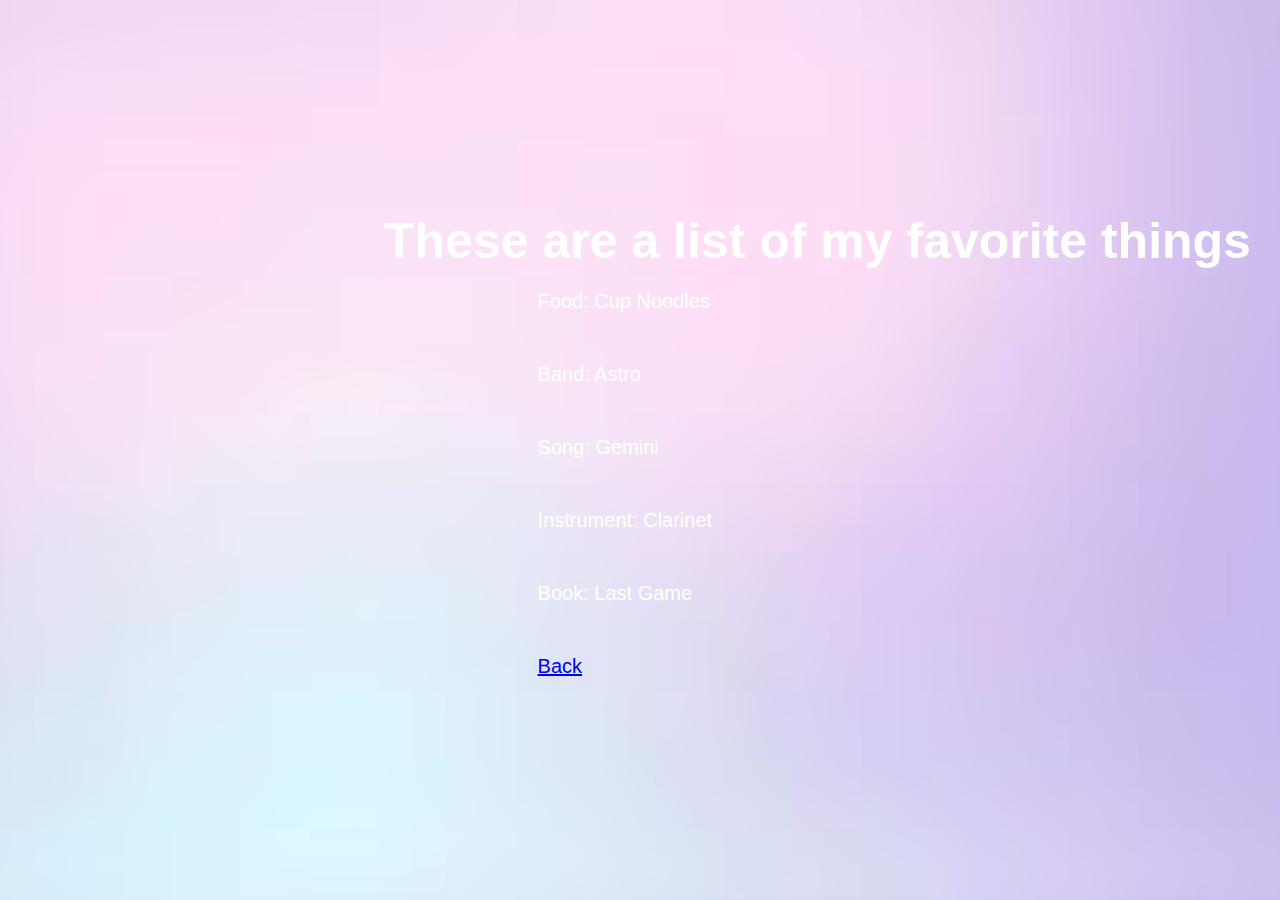
==== Favorites.html @ dabc2067 "Add files via upload" ====
<!DOCTYPE html>
<html>
    <head>
        <meta charset="UTF-8">
        <title> Hi </title>
        <link rel = "stylesheet" href = "styles.css">
    </head>
    <body>
        <div class = "background2">
            <div class = "intro">
                <p>These are a list of my favorite things</p>
            </div>
            <div class = "fav">
                <ul>
                    <br>
                    <br>
                    <br>
                    <br>
                    <br>
                    <br>
                    <li>Food: Cup Noodles</li>
                    <li>Band: Astro</li>
                    <li>Song: Gemini</li>
                    <li>Instrument: Clarinet</li>
                    <li>Book: Last Game</li>
                    <li><a href="home.html">Back</a></li>
                </ul>
            </div>
        </div>
---- styles.css ----
*{
    margin: 0;
    padding: 0;
    font-family: sans-serif;
}
.background{
    width: 100%;
    height : 100vh;
    background-image:url(purple1.jpg);
    background-size: cover ;
    background-position: center;
} 

.background2{
    width: 100%;
    height : 100vh;
    background-image:url(Purple2.avif);
    background-size: cover ;
    background-position: center;
}

.hello{
    color: #fff;
    font-size: 50px;
    font-weight:600;
    color: transparent;
    -webkit-text-stroke: 1px #fff;
    background: url(back.png);
    -webkit-background-clip: text;
    background-position: 0,0;
    animation: back 20s linear infinite;
    position: absolute; 
    bottom: 49%;
    left: 27%;
}

@keyframes back{
    100%{
        background-position: 2000px,0;
    }
}

.start{
    font-size: 20px;
    width: 61%;
    margin: 0;
    padding: 0;
    display: flex;
    align-items: center;
    justify-content: space-between;
    position:relative;
}

.start a{
    color:#fff;
    text-decoration: none;
    text-transform: uppercase;
}

.start::after{
    content:'';
    height: 2px;
    width: 0;
    background: #fff;
    position:absolute;
    left:0;
    bottom:-10px;
    transition: 0.5s;
}

.start:hover::after{
    width:100%;

}

.intro{
    color:#fff;
    font-size: 50px;
    font-weight: 600;
    text-align: center; 
    position: absolute; 
    bottom: 70%;
    left: 30%;
}

.transition{
    font-size: 20px;
    width:9%;
    height: 90%;
    margin: auto;
    padding: 35px;
    display: flex;
    align-items: center;
    justify-content: space-between;
}

.transition ul li {
    list-style: none;
    display: incline;
    margin-bottom: 50px;
    position: relative;
}

.transition ul li a{
    text-decoration: none;
    color:#fff;
    text-transform: uppercase;
}

.transition ul li::after{
    content: '';
    height: 3px;
    width: 0;
    background: #fff;
    position: absolute;
    left:0;
    bottom:-10px;
    transition: 0.5s;
}

.transition ul li:hover::after{
    width: 100%;
}

.fav{
    font-size: 20px;
    width:16%;
    height: 90%;
    margin: auto;
    padding: 35px;
    display: flex;
    align-items: center;
    justify-content: space-between;
}

.fav ul li {
    color:#fff;
    list-style: none;
    display: incline;
    margin-bottom: 50px;
    position: relative;
}
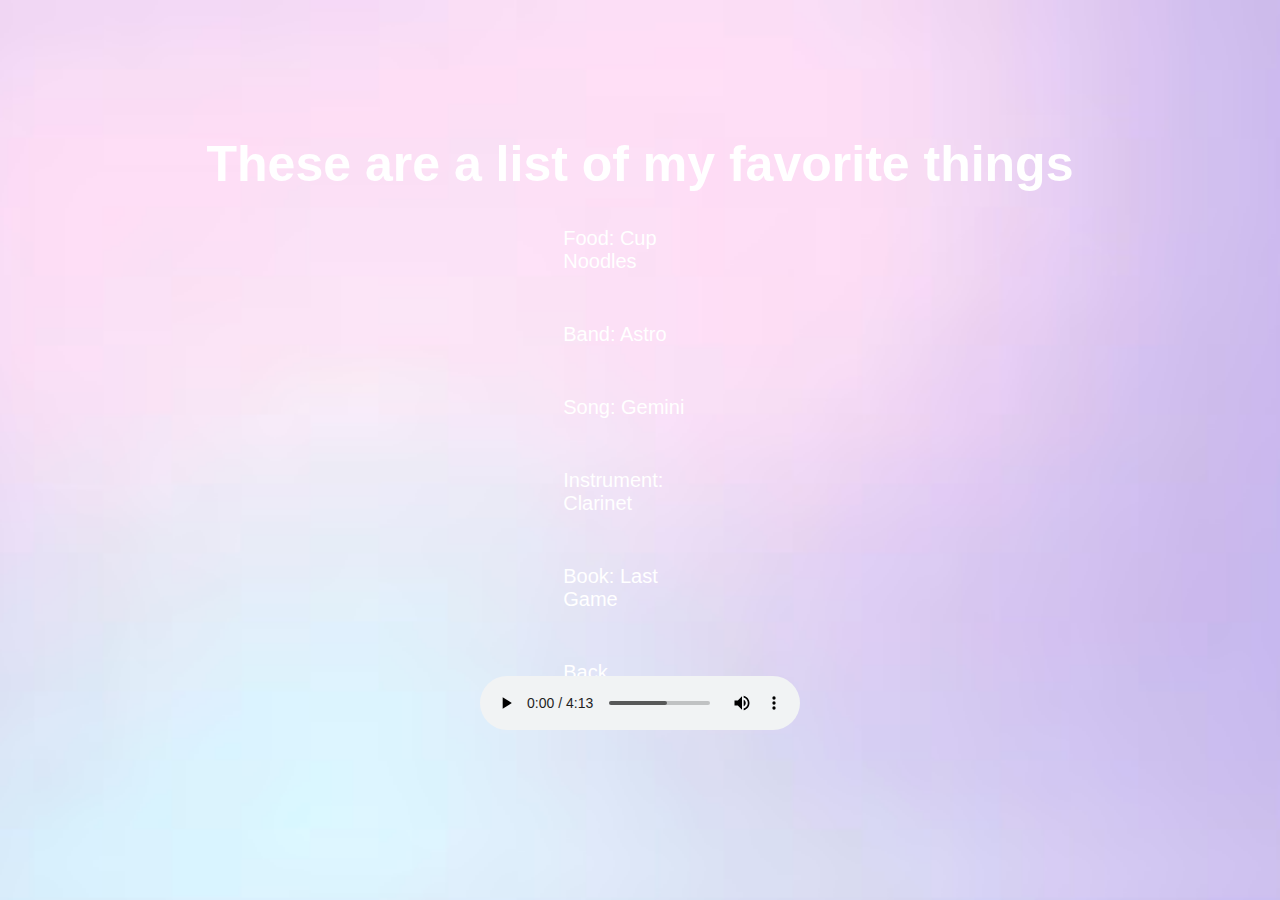
==== commit 2fed7746: "3" ====
--- a/Favorites.html
+++ b/Favorites.html
@@ -1,29 +1,34 @@
-<!DOCTYPE html>
-<html>
-    <head>
-        <meta charset="UTF-8">
-        <title> Hi </title>
-        <link rel = "stylesheet" href = "styles.css">
-    </head>
-    <body>
-        <div class = "background2">
-            <div class = "intro">
-                <p>These are a list of my favorite things</p>
-            </div>
-            <div class = "fav">
-                <ul>
-                    <br>
-                    <br>
-                    <br>
-                    <br>
-                    <br>
-                    <br>
-                    <li>Food: Cup Noodles</li>
-                    <li>Band: Astro</li>
-                    <li>Song: Gemini</li>
-                    <li>Instrument: Clarinet</li>
-                    <li>Book: Last Game</li>
-                    <li><a href="home.html">Back</a></li>
-                </ul>
-            </div>
-        </div>+<!DOCTYPE html>
+<html>
+    <head>
+        <meta charset="UTF-8">
+        <title> Hi </title>
+        <link rel = "stylesheet" href = "styles.css">
+    </head>
+    <body>
+        <div class = "background2">
+            <div class = "down2">
+                <p class ="intro">These are a list of my favorite things</p>
+            </div>
+            <div class = "fav right">
+                <ul>
+                    <br>
+                    <br>
+                    <br>
+                    <br>
+                    <li>Food: Cup Noodles</li>
+                    <li>Band: Astro</li>
+                    <li>Song: Gemini</li>
+                    <li>Instrument: Clarinet</li>
+                    <li>Book: Last Game</li>
+                    <li><a class = "funny" href="home.html">Back</a></li>
+                </ul>
+            </div>
+            <div class = "audio">
+            <audio controls style = "width: 100%">
+                <source src="gemini.mp3" type="audio/mp3">
+            </audio>
+        </div>
+        </div>
+    </body>
+</html>--- a/styles.css
+++ b/styles.css
@@ -78,20 +78,38 @@
     font-size: 50px;
     font-weight: 600;
     text-align: center; 
-    position: absolute; 
-    bottom: 70%;
-    left: 30%;
-}
-
+    position: relative;
+}
+
+.down{
+    top: 25%;
+    width: 100%;
+    position: absolute;
+}
+
+.down2{
+    top:15%;
+    width: 100%;
+    position: absolute;
+}
+
+.down3{
+    top:10%;
+    width: 100%;
+    position: absolute;
+}
+
+.right{
+    top: 15%;
+    position: absolute;
+}
 .transition{
     font-size: 20px;
     width:9%;
-    height: 90%;
-    margin: auto;
+    margin: auto;
+    margin-top: 0%;
     padding: 35px;
-    display: flex;
-    align-items: center;
-    justify-content: space-between;
+    text-align: center;
 }
 
 .transition ul li {
@@ -124,13 +142,11 @@
 
 .fav{
     font-size: 20px;
-    width:16%;
-    height: 90%;
-    margin: auto;
-    padding: 35px;
-    display: flex;
+    width: 12% ;
+    margin: auto;
     align-items: center;
     justify-content: space-between;
+    position: relative;
 }
 
 .fav ul li {
@@ -141,9 +157,91 @@
     position: relative;
 }
 
-
-
-
-
-
-
+table{
+    color:white;
+    border: 1px;
+    border-collapse: collapse;
+    width:45%;
+}
+
+td,th{
+    border: 1px solid #fff;
+    text-align: center;
+    border-collapse: collapse;
+    padding-top: 5%;
+    padding-bottom: 5%;
+}
+
+.table{
+    width: 50%;
+    left: 25%;
+    top: 25%;
+    position: absolute;
+}
+
+.funny:link {
+    color : white;
+}
+
+.funny:visited{
+    color: white;
+}
+
+.funny{
+    text-decoration: none;
+    color : white;
+}
+
+.video{
+    margin: auto;
+    margin-top: 10%;
+    width: 70%;
+}
+
+.audio{
+    margin: auto;
+    padding-top: 6%;
+    width: 25%;
+
+}
+
+.form{
+    color: white;
+    margin:auto;
+    width:25%;
+}
+
+.row{
+    display: flex;
+}
+
+.col{
+    flex: 33.33%;
+    padding: 20px;
+}
+
+.text{
+    color:white;
+    font-size: 30px;
+    font-weight: bold;
+    text-align: center;
+}
+
+.button{
+    font-weight: bold;
+    text-align: center;
+    font-size: 40px;
+    width: 100%;
+    margin-top: 5%;
+}
+
+
+
+
+
+
+
+
+
+
+
